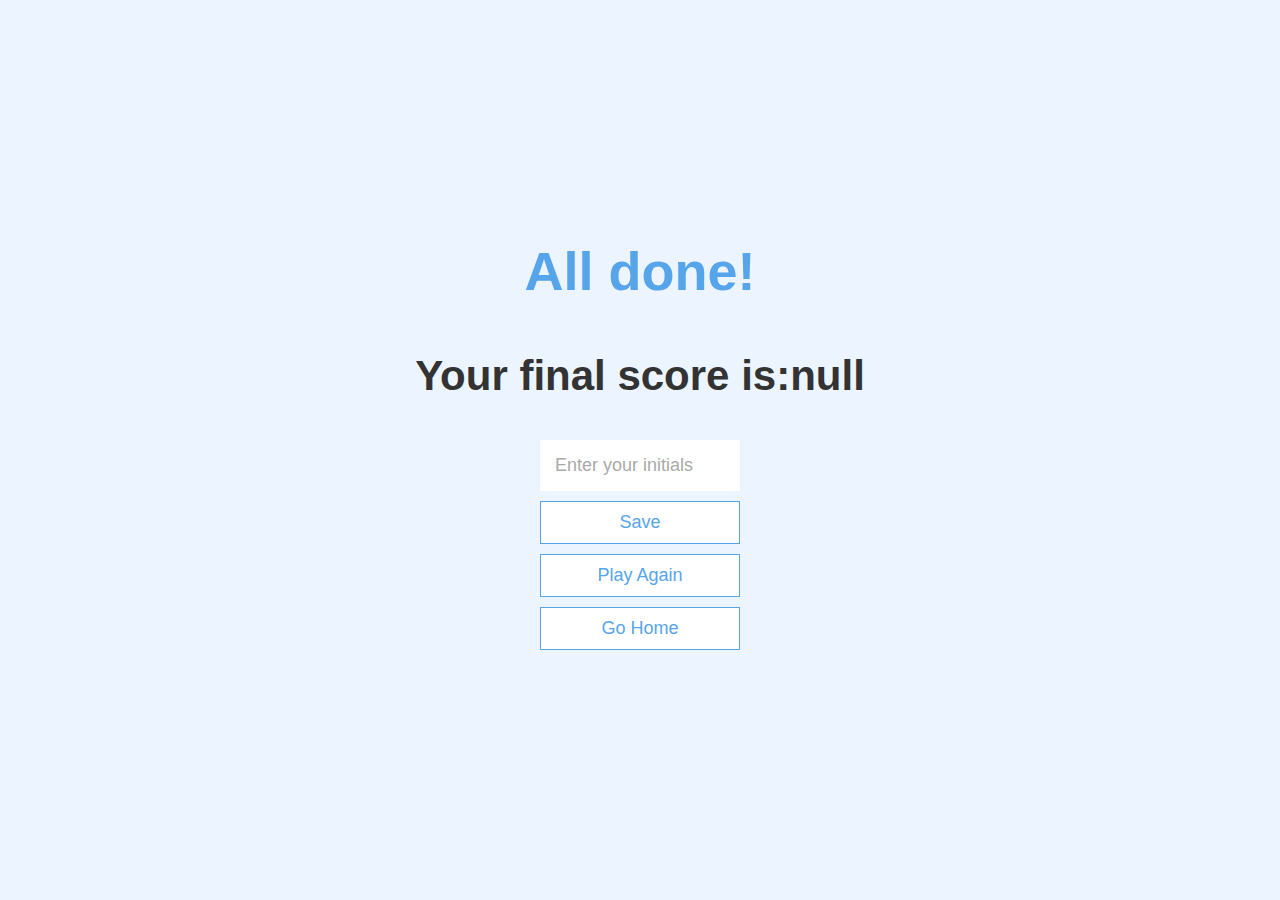
==== end.html @ 63c4529a "created game logic" ====
<!DOCTYPE html>
<html lang="en">
  <head>
    <meta charset="UTF-8" />
    <meta name="viewport" content="width=device-width, initial-scale=1.0" />
    <meta http-equiv="X-UA-Compatible" content="ie=edge" />
    <title>Congrats!</title>
    <link rel="stylesheet" href="assets/css/app.css" />
  </head>
  <body>
    <div class="container">
      <div id="end" class="flex-center flex-column">
        <h1>All done!</h1>
        <h2 id="finalScore"></h1>
        <form>
          <input
            type="text"
            name="username"
            id="username"
            placeholder="Enter your initials"
          />
          <button
            type="submit"
            class="btn"
            id="saveScoreBtn"
            onclick="saveHighScore(event)"
            disabled
          >
            Save
          </button>
        </form>
        <a class="btn" href="game.html">Play Again</a>
        <a class="btn" href="/">Go Home</a>
      </div>
    </div>
    <script src="assets/js/end.js"></script>
  </body>
</html>
---- assets/css/app.css ----
:root {
    background-color: #ecf5ff;
    font-size: 62.5%;
  }
  
  * {
    box-sizing: border-box;
    font-family: Arial, Helvetica, sans-serif;
    margin: 0;
    padding: 0;
    color: #333;
  }
  
  h1,
  h2,
  h3,
  h4 {
    margin-bottom: 1rem;
  }
  
  h1 {
    font-size: 5.4rem;
    color: #56a5eb;
    margin-bottom: 5rem;
  }
  
  h1 > span {
    font-size: 2.4rem;
    font-weight: 500;
  }
  
  h2 {
    font-size: 4.2rem;
    margin-bottom: 4rem;
    font-weight: 700;
  }
  
  h3 {
    font-size: 2.8rem;
    font-weight: 500;
  }
  
  /* UTILITIES */


  .container {
    width: 100vw;
    height: 100vh;
    display: flex;
    justify-content: center;
    align-items: center;
    max-width: 80rem;
    margin: 0 auto;
    padding: 2rem;
  }

  
  
  .container > * {
    width: 100%;
  }
  
  .flex-column {
    display: flex;
    flex-direction: column;
  }
  
  .flex-center {
    justify-content: center;
    align-items: center;
  }
  
  .justify-center {
    justify-content: center;
  }
  
  .text-center {
    text-align: center;
  }
  
  .hidden {
    display: none;
  }
  
  /* BUTTONS */
  .btn {
    font-size: 1.8rem;
    padding: 1rem 0;
    width: 20rem;
    text-align: center;
    border: 0.1rem solid #56a5eb;
    margin-bottom: 1rem;
    text-decoration: none;
    color: #56a5eb;
    background-color: white;
  }

  .description {
      font-size: 15px;
      text-align: center;
      margin-bottom: 30px;
      margin-right: 20px;
      margin-left:20px;

  }
  
  .btn:hover {
    cursor: pointer;
    box-shadow: 0 0.4rem 1.4rem 0 rgba(86, 185, 235, 0.5);
    transform: translateY(-0.1rem);
    transition: transform 150ms;
  }
  
  .btn[disabled]:hover {
    cursor: not-allowed;
    box-shadow: none;
    transform: none;
  }

  /*FORMS*/

  form {
      width: 100%;
      display:flex;
      flex-direction: column;
      align-items: center;
  }

  input {
      margin-bottom: 1rem;
      width: 20rem;
      padding: 1.5rem;
      font-size: 1.8rem;
      border: none;
      box-shadow: 0 0.1rem 1/4rem 0rgba(86, 185, 235, 0.5);
  }

  input::placeholder {
      color: #aaa;
  }

    .timer {
      display: flex;
      flex-direction: row;
      justify-content: flex-end;
      align-items: right;
      font-size: 2rem;
      padding: 2rem;

  }

  /* HUD */

  .hud {
    display: flex;
    justify-content: space-between;
  }
  
  .hud-prefix {
    text-align: center;
    font-size: 2rem;
  }
  
  .hud-main-text {
    text-align: center;
  }
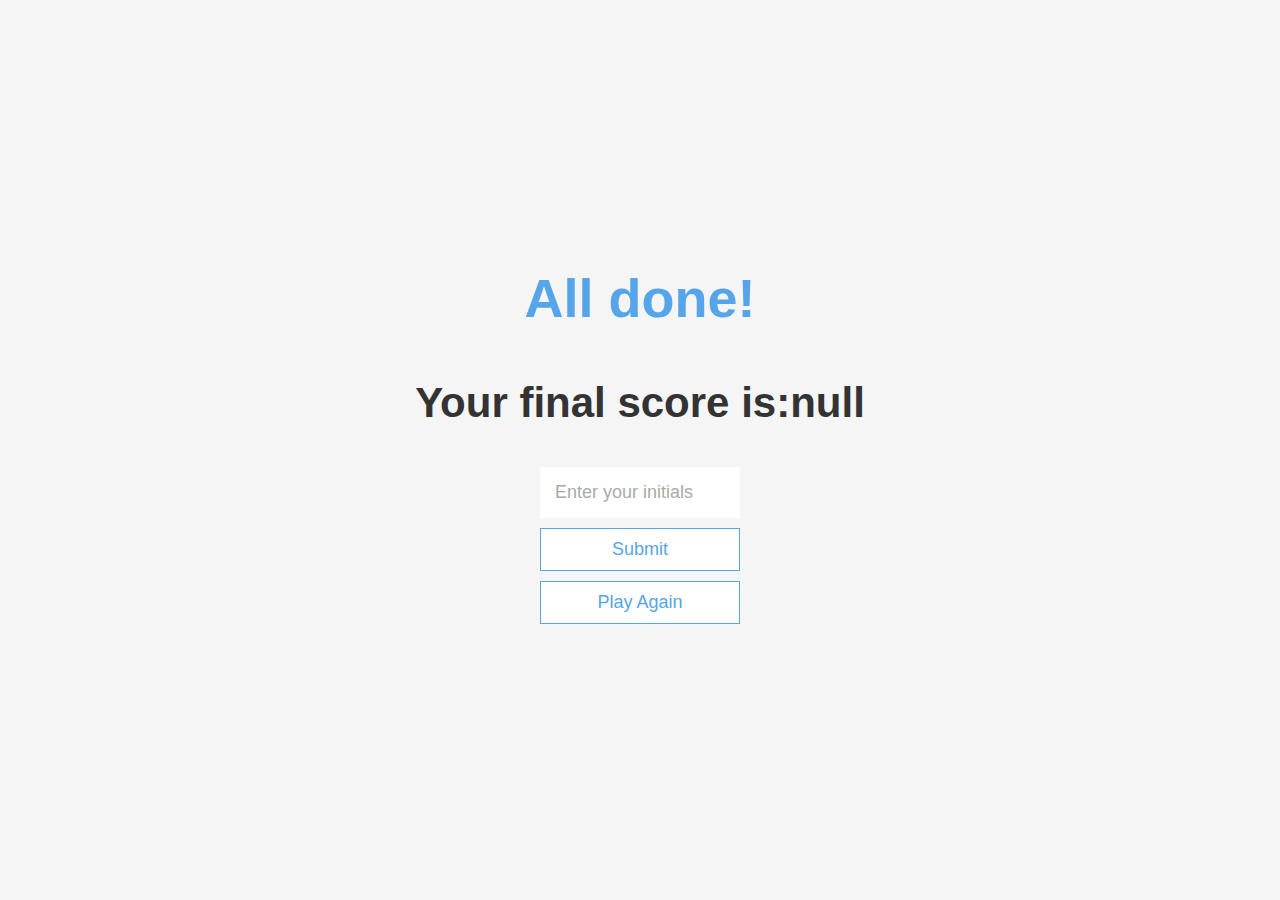
==== commit 202b7c09: "fixed local storage after timeout. Final css touches" ====
--- a/end.html
+++ b/end.html
@@ -26,11 +26,10 @@
             onclick="saveHighScore(event)"
             disabled
           >
-            Save
+            Submit
           </button>
         </form>
         <a class="btn" href="game.html">Play Again</a>
-        <a class="btn" href="/">Go Home</a>
       </div>
     </div>
     <script src="assets/js/end.js"></script>
--- a/assets/css/app.css
+++ b/assets/css/app.css
@@ -1,11 +1,11 @@
 :root {
-    background-color: #ecf5ff;
+    background-color: #f5f5f5;
     font-size: 62.5%;
   }
   
   * {
     box-sizing: border-box;
-    font-family: Arial, Helvetica, sans-serif;
+    font-family: 'Trebuchet MS', 'Lucida Sans Unicode', 'Lucida Grande', 'Lucida Sans', Arial, sans-serif;
     margin: 0;
     padding: 0;
     color: #333;
@@ -54,8 +54,6 @@
     padding: 2rem;
   }
 
-  
-  
   .container > * {
     width: 100%;
   }
@@ -93,6 +91,14 @@
     text-decoration: none;
     color: #56a5eb;
     background-color: white;
+  }
+
+  .highscore {
+    display:flex;
+    flex-direction: row;
+    justify-content: center;
+    margin-left: 2rem;
+    margin-top: 2rem;
   }
 
   .description {
@@ -139,15 +145,17 @@
       color: #aaa;
   }
 
-    .timer {
-      display: flex;
-      flex-direction: row;
-      justify-content: flex-end;
-      align-items: right;
-      font-size: 2rem;
-      padding: 2rem;
+  .game-flex {
+    display:flex;
+    flex-direction: row;
+    justify-content: space-between;
+  }
 
-  }
+  .timer {
+    display:flex;
+    font-size: 2rem;
+    padding: 2rem;  
+  }  
 
   /* HUD */
 
